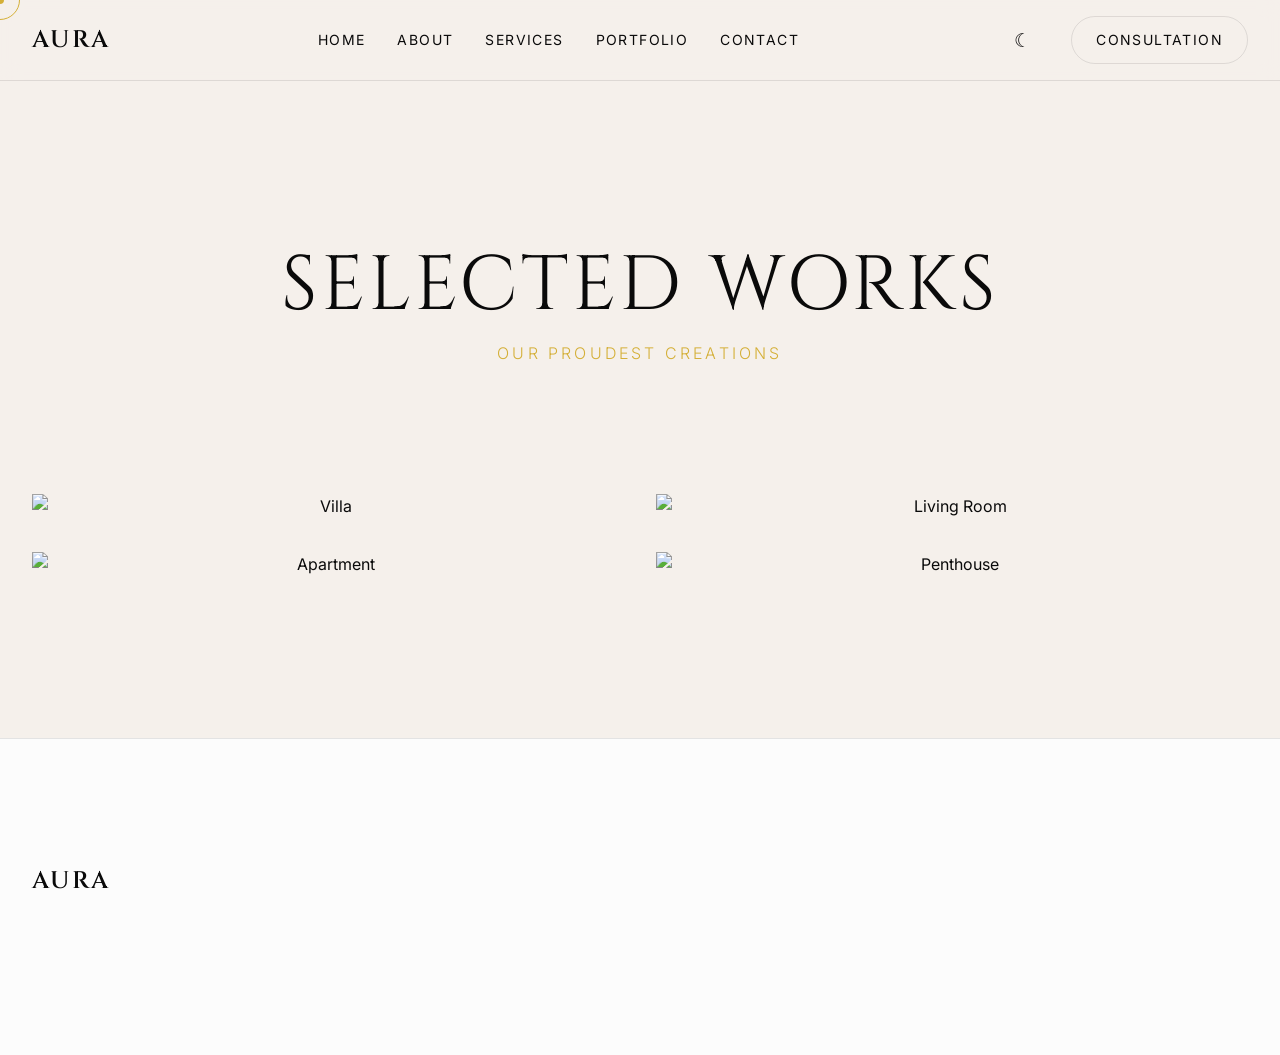
==== intrior designer/portfolio.html @ d272567a "Add files via upload" ====
<!DOCTYPE html>
<html lang="en">
<head>
    <meta charset="UTF-8">
    <meta name="viewport" content="width=device-width, initial-scale=1.0">
    <title>Portfolio | AURA</title>
    <link rel="preconnect" href="https://fonts.googleapis.com">
    <link rel="preconnect" href="https://fonts.gstatic.com" crossorigin>
    <link href="https://fonts.googleapis.com/css2?family=Cinzel:wght@400;500;600&family=Inter:wght@300;400;500&display=swap" rel="stylesheet">
    <link rel="stylesheet" href="https://unpkg.com/lenis@1.0.45/dist/lenis.css">
    <link rel="stylesheet" href="css/style.css">
    <style>
        .portfolio-grid {
            column-count: 2;
            column-gap: var(--space-md);
            margin-top: var(--space-xl);
        }
        @media (max-width: 768px) {
            .portfolio-grid { column-count: 1; }
        }
        .portfolio-item {
            break-inside: avoid;
            margin-bottom: var(--space-md);
            position: relative;
            cursor: none;
            overflow: hidden;
        }
        .portfolio-item img {
            width: 100%;
            display: block;
            transition: transform 0.8s cubic-bezier(0.16, 1, 0.3, 1);
        }
        .portfolio-overlay {
            position: absolute;
            bottom: 0; left: 0; right: 0;
            background: linear-gradient(to top, rgba(10,10,10,0.9), transparent);
            padding: var(--space-md);
            color: var(--clr-white);
            transform: translateY(100%);
            transition: transform 0.4s ease;
        }
        .portfolio-item:hover img { transform: scale(1.05); }
        .portfolio-item:hover .portfolio-overlay { transform: translateY(0); }
    </style>
</head>
<body>
    <div class="cursor-dot"></div>
    <div class="cursor-outline"></div>

    <header class="header scrolled">
        <div class="nav-container">
            <a href="index.html" class="logo">AURA</a>
            <nav class="nav-links">
                <a href="index.html">Home</a>
                <a href="about.html">About</a>
                <a href="services.html">Services</a>
                <a href="portfolio.html" class="active">Portfolio</a>
                <a href="contact.html">Contact</a>
            </nav>
            <div class="nav-actions">
                <button class="theme-toggle" id="theme-toggle"><span class="icon">☾</span></button>
                <a href="contact.html" class="btn btn-outline">Consultation</a>
            </div>
        </div>
    </header>

    <main style="padding-top: 120px;">
        <section class="section-padding">
            <div class="container text-center">
                <h1 class="hero-title" style="font-size: clamp(3rem, 6vw, 6rem);">Selected Works</h1>
                <p class="hero-subtitle" style="margin-top: 1rem;">Our Proudest Creations</p>
                
                <div class="portfolio-grid">
                    <div class="portfolio-item">
                        <img src="https://images.unsplash.com/photo-1600607687939-ce8a6c25118c?auto=format&fit=crop&q=80" alt="Villa">
                        <div class="portfolio-overlay">
                            <h3>The Glass Villa</h3>
                            <p>Beverly Hills</p>
                        </div>
                    </div>
                    <div class="portfolio-item">
                        <img src="https://images.unsplash.com/photo-1600210492486-724fe5c67fb0?auto=format&fit=crop&q=80" alt="Apartment">
                        <div class="portfolio-overlay">
                            <h3>Urban Minimalist</h3>
                            <p>London</p>
                        </div>
                    </div>
                    <div class="portfolio-item">
                        <img src="https://images.unsplash.com/photo-1600566753376-12c8ab7fb75b?auto=format&fit=crop&q=80" alt="Living Room">
                        <div class="portfolio-overlay">
                            <h3>Oceanside Estate</h3>
                            <p>Malibu</p>
                        </div>
                    </div>
                    <div class="portfolio-item">
                        <img src="https://images.unsplash.com/photo-1600607687644-aac4c15cecb1?auto=format&fit=crop&q=80" alt="Penthouse">
                        <div class="portfolio-overlay">
                            <h3>Penthouse 42</h3>
                            <p>Manhattan</p>
                        </div>
                    </div>
                </div>
            </div>
        </section>
    </main>

    <footer class="footer">
        <div class="container">
            <div class="footer-top">
                <div class="footer-brand">
                    <h2 class="logo">AURA</h2>
                </div>
            </div>
        </div>
    </footer>

    <script src="https://cdnjs.cloudflare.com/ajax/libs/gsap/3.12.5/gsap.min.js"></script>
    <script src="https://cdnjs.cloudflare.com/ajax/libs/gsap/3.12.5/ScrollTrigger.min.js"></script>
    <script src="https://unpkg.com/lenis@1.0.45/dist/lenis.min.js"></script>
    <script src="js/main.js"></script>
</body>
</html>
---- intrior designer/css/style.css ----
/* ==========================================================================
   AURA | High-End Interior Design | Premium Design System
   ========================================================================== */

:root {
    /* Color Palette */
    --clr-black: #0a0a0a;
    --clr-white: #fcfcfc;
    --clr-beige: #f5f0eb;
    --clr-gold: #d4af37;
    --clr-gray-dark: #1f1f1f;
    --clr-gray-light: #e0e0e0;
    
    /* Current Theme Variables (Default Light) */
    --bg-primary: var(--clr-beige);
    --bg-secondary: var(--clr-white);
    --text-primary: var(--clr-black);
    --text-secondary: #4a4a4a;
    --accent: var(--clr-gold);
    --border: rgba(10, 10, 10, 0.1);
    --glass-bg: rgba(245, 240, 235, 0.7);
    
    /* Typography */
    --font-serif: 'Cinzel', serif;
    --font-sans: 'Inter', sans-serif;
    
    /* Spacing */
    --space-sm: 1rem;
    --space-md: 2rem;
    --space-lg: 4rem;
    --space-xl: 8rem;
    
    /* Transitions */
    --transition-smooth: all 0.6s cubic-bezier(0.16, 1, 0.3, 1);
    --transition-fast: all 0.3s ease;
}

/* Dark Theme Overrides */
[data-theme="dark"] {
    --bg-primary: var(--clr-black);
    --bg-secondary: var(--clr-gray-dark);
    --text-primary: var(--clr-white);
    --text-secondary: #a0a0a0;
    --border: rgba(252, 252, 252, 0.1);
    --glass-bg: rgba(10, 10, 10, 0.7);
}

/* ==========================================================================
   Base Reset
   ========================================================================== */
* {
    margin: 0;
    padding: 0;
    box-sizing: border-box;
}

html {
    font-size: 16px;
    scroll-behavior: initial; /* Lenis handles smooth scrolling */
}

body {
    background-color: var(--bg-primary);
    color: var(--text-primary);
    font-family: var(--font-sans);
    line-height: 1.6;
    overflow-x: hidden;
    transition: background-color 0.4s ease, color 0.4s ease;
    cursor: none; /* Custom Cursor */
}

/* Hide scrollbar for premium feel */
::-webkit-scrollbar {
    width: 0px;
    background: transparent; 
}

/* Typography Base */
h1, h2, h3, h4, h5, h6 {
    font-family: var(--font-serif);
    font-weight: 400;
    line-height: 1.2;
    text-transform: uppercase;
    letter-spacing: 0.05em;
}

p {
    font-family: var(--font-sans);
    font-weight: 300;
    color: var(--text-secondary);
    font-size: 1.125rem;
}

a {
    color: inherit;
    text-decoration: none;
    cursor: none;
}

ul {
    list-style: none;
}

img {
    max-width: 100%;
    display: block;
}

/* ==========================================================================
   Custom Cursor
   ========================================================================== */
.cursor-dot,
.cursor-outline {
    position: fixed;
    top: 0;
    left: 0;
    transform: translate(-50%, -50%);
    border-radius: 50%;
    z-index: 9999;
    pointer-events: none;
}

.cursor-dot {
    width: 8px;
    height: 8px;
    background-color: var(--accent);
}

.cursor-outline {
    width: 40px;
    height: 40px;
    border: 1px solid var(--accent);
    transition: width 0.3s ease, height 0.3s ease, background-color 0.3s ease;
}

/* Hover State via JS class */
.cursor-hover .cursor-outline {
    width: 60px;
    height: 60px;
    background-color: rgba(212, 175, 55, 0.1);
    backdrop-filter: blur(2px);
}

/* ==========================================================================
   Preloader
   ========================================================================== */
.preloader {
    position: fixed;
    top: 0;
    left: 0;
    width: 100%;
    height: 100vh;
    background-color: var(--bg-primary);
    z-index: 10000;
    display: flex;
    justify-content: center;
    align-items: center;
}

.preloader-content {
    text-align: center;
}

.preloader .brand-logo {
    font-size: 3rem;
    letter-spacing: 0.2em;
    margin-bottom: 2rem;
    opacity: 0; /* Animated by GSAP */
}

.progress-bar {
    width: 200px;
    height: 2px;
    background-color: var(--border);
    margin: 0 auto;
    overflow: hidden;
}

.progress {
    width: 0%;
    height: 100%;
    background-color: var(--accent);
}

/* ==========================================================================
   Layout Utilities
   ========================================================================== */
.container {
    max-width: 1400px;
    margin: 0 auto;
    padding: 0 var(--space-md);
}

.section-padding {
    padding: var(--space-xl) 0;
}

.grid-2 {
    display: grid;
    grid-template-columns: 1fr 1fr;
    gap: var(--space-xl);
    align-items: center;
}

.text-center {
    text-align: center;
}

.text-light {
    color: var(--clr-white);
}

/* ==========================================================================
   Navigation
   ========================================================================== */
.header {
    position: fixed;
    top: 0;
    left: 0;
    width: 100%;
    padding: var(--space-md) 0;
    z-index: 1000;
    transition: var(--transition-smooth);
}

.header.scrolled {
    padding: var(--space-sm) 0;
    background-color: var(--glass-bg);
    backdrop-filter: blur(10px);
    -webkit-backdrop-filter: blur(10px);
    border-bottom: 1px solid var(--border);
}

.nav-container {
    max-width: 1600px;
    margin: 0 auto;
    padding: 0 var(--space-md);
    display: flex;
    justify-content: space-between;
    align-items: center;
}

.logo {
    font-family: var(--font-serif);
    font-size: 1.5rem;
    letter-spacing: 0.1em;
    font-weight: 600;
    z-index: 10;
}

.nav-links {
    display: flex;
    gap: var(--space-md);
}

.nav-links a {
    font-size: 0.875rem;
    text-transform: uppercase;
    letter-spacing: 0.1em;
    position: relative;
    overflow: hidden;
}

.nav-links a::after {
    content: '';
    position: absolute;
    bottom: -4px;
    left: 0;
    width: 100%;
    height: 1px;
    background-color: var(--accent);
    transform: translateX(-101%);
    transition: transform 0.4s cubic-bezier(0.16, 1, 0.3, 1);
}

.nav-links a:hover::after,
.nav-links a.active::after {
    transform: translateX(0);
}

.nav-actions {
    display: flex;
    align-items: center;
    gap: var(--space-md);
}

.theme-toggle {
    background: none;
    border: none;
    color: var(--text-primary);
    font-size: 1.2rem;
    padding: 0.5rem;
    border-radius: 50%;
    transition: var(--transition-fast);
}

.btn-outline {
    border: 1px solid var(--border);
    padding: 0.75rem 1.5rem;
    font-size: 0.875rem;
    text-transform: uppercase;
    letter-spacing: 0.1em;
    border-radius: 30px;
    transition: var(--transition-smooth);
    position: relative;
    overflow: hidden;
}

.btn-outline::before {
    content: '';
    position: absolute;
    top: 0;
    left: 0;
    width: 100%;
    height: 100%;
    background-color: var(--text-primary);
    transform: scaleY(0);
    transform-origin: bottom;
    transition: transform 0.4s cubic-bezier(0.16, 1, 0.3, 1);
    z-index: -1;
}

.btn-outline:hover {
    color: var(--bg-primary);
    border-color: var(--text-primary);
}

.btn-outline:hover::before {
    transform: scaleY(1);
    transform-origin: top;
}

/* ==========================================================================
   Hero Section
   ========================================================================== */
.hero {
    height: 100vh;
    position: relative;
    display: flex;
    align-items: center;
    padding: 0 var(--space-md);
    overflow: hidden;
}

.hero-canvas-container {
    position: absolute;
    top: 0;
    left: 0;
    width: 100%;
    height: 100%;
    z-index: 1;
    pointer-events: none; /* Let clicks pass through if needed, though mouse move is tracked */
}

.hero-content {
    position: relative;
    z-index: 2;
    max-width: 1400px;
    margin: 0 auto;
    width: 100%;
}

.hero-subtitle {
    font-size: 1rem;
    text-transform: uppercase;
    letter-spacing: 0.2em;
    margin-bottom: var(--space-sm);
    color: var(--accent);
}

.hero-title {
    font-size: clamp(4rem, 8vw, 8rem);
    line-height: 1;
}

.hero-scroll-indicator {
    position: absolute;
    bottom: var(--space-md);
    left: 50%;
    transform: translateX(-50%);
    display: flex;
    flex-direction: column;
    align-items: center;
    gap: 1rem;
    z-index: 2;
}

.hero-scroll-indicator span {
    font-size: 0.75rem;
    text-transform: uppercase;
    letter-spacing: 0.1em;
}

.hero-scroll-indicator .line {
    width: 1px;
    height: 60px;
    background: linear-gradient(to bottom, var(--text-primary) 50%, transparent 50%);
    background-size: 100% 200%;
    animation: scrollLine 2s linear infinite;
}

@keyframes scrollLine {
    0% { background-position: 0% 0%; }
    100% { background-position: 0% 100%; }
}

/* ==========================================================================
   Section: About Preview
   ========================================================================== */
.section-title {
    font-size: clamp(2.5rem, 5vw, 4rem);
    margin-bottom: var(--space-md);
}

.about-text p {
    margin-bottom: var(--space-md);
    font-size: 1.25rem;
}

.link-arrow {
    display: inline-flex;
    align-items: center;
    gap: 0.5rem;
    font-weight: 500;
    text-transform: uppercase;
    letter-spacing: 0.1em;
    font-size: 0.875rem;
}

.link-arrow .arrow {
    transition: transform 0.3s ease;
}

.link-arrow:hover .arrow {
    transform: translateX(5px);
}

.about-image-wrapper {
    overflow: hidden;
    height: 80vh;
    border-radius: 4px;
}

.parallax-image {
    width: 100%;
    height: 120%; /* Extra height for parallax */
    object-fit: cover;
    transform: translateY(-10%);
}

/* ==========================================================================
   Section: Featured Projects
   ========================================================================== */
.dark-section {
    background-color: var(--clr-black);
    color: var(--clr-white);
}

.dark-section .text-secondary {
    color: #a0a0a0;
}

.section-header {
    display: flex;
    justify-content: space-between;
    align-items: flex-end;
    margin-bottom: var(--space-xl);
}

.projects-carousel {
    display: grid;
    grid-template-columns: 1fr 1fr;
    gap: var(--space-md);
}

.project-card {
    position: relative;
    cursor: none;
}

.project-image-container {
    overflow: hidden;
    aspect-ratio: 4/5;
    margin-bottom: var(--space-sm);
}

.project-image-container img {
    width: 100%;
    height: 100%;
    object-fit: cover;
    transition: transform 0.8s cubic-bezier(0.16, 1, 0.3, 1);
}

.project-card:hover .project-image-container img {
    transform: scale(1.05);
}

.project-info h3 {
    font-size: 1.5rem;
    margin-bottom: 0.25rem;
}

.project-info p {
    font-size: 0.875rem;
    color: #a0a0a0;
}

/* ==========================================================================
   Section: Services Preview
   ========================================================================== */
.services-grid {
    display: grid;
    grid-template-columns: repeat(3, 1fr);
    gap: var(--space-md);
    margin-top: var(--space-lg);
}

.service-item {
    padding: var(--space-lg) var(--space-md);
    background-color: var(--bg-secondary);
    border: 1px solid var(--border);
    transition: var(--transition-smooth);
    text-align: center;
}

.service-item:hover {
    transform: translateY(-10px);
    box-shadow: 0 20px 40px rgba(0,0,0,0.05);
    border-color: var(--accent);
}

[data-theme="dark"] .service-item:hover {
    box-shadow: 0 20px 40px rgba(0,0,0,0.5);
}

.service-icon {
    font-size: 3rem;
    margin-bottom: var(--space-md);
    color: var(--accent);
}

.service-item h3 {
    font-size: 1.5rem;
    margin-bottom: var(--space-sm);
}

/* ==========================================================================
   Footer
   ========================================================================== */
.footer {
    background-color: var(--bg-secondary);
    padding: var(--space-xl) 0 var(--space-md) 0;
    border-top: 1px solid var(--border);
}

.footer-top {
    display: grid;
    grid-template-columns: 2fr 1fr 1fr;
    gap: var(--space-xl);
    margin-bottom: var(--space-xl);
}

.footer-brand p {
    margin-top: var(--space-sm);
    max-width: 300px;
}

.link-group h4, .footer-newsletter h4 {
    font-family: var(--font-sans);
    font-size: 0.875rem;
    text-transform: uppercase;
    letter-spacing: 0.1em;
    margin-bottom: var(--space-md);
}

.link-group a {
    display: block;
    color: var(--text-secondary);
    margin-bottom: 0.5rem;
    transition: var(--transition-fast);
}

.link-group a:hover {
    color: var(--accent);
}

.newsletter-form {
    display: flex;
    border-bottom: 1px solid var(--border);
    padding-bottom: 0.5rem;
}

.newsletter-form input {
    flex: 1;
    background: none;
    border: none;
    color: var(--text-primary);
    font-family: var(--font-sans);
    outline: none;
}

.newsletter-form button {
    background: none;
    border: none;
    color: var(--text-primary);
    cursor: none;
    font-size: 1.2rem;
}

.footer-bottom {
    display: flex;
    justify-content: space-between;
    align-items: center;
    border-top: 1px solid var(--border);
    padding-top: var(--space-md);
    font-size: 0.875rem;
    color: var(--text-secondary);
}

.legal-links {
    display: flex;
    gap: var(--space-md);
}

/* ==========================================================================
   Responsive Design
   ========================================================================== */
@media (max-width: 1024px) {
    .grid-2 {
        grid-template-columns: 1fr;
    }
    .about-image-wrapper {
        height: 60vh;
    }
    .projects-carousel {
        grid-template-columns: 1fr;
    }
}

@media (max-width: 768px) {
    .nav-links {
        display: none; /* Need a mobile menu for production */
    }
    .hero-title {
        font-size: clamp(3rem, 12vw, 4rem);
    }
    .services-grid {
        grid-template-columns: 1fr;
    }
    .footer-top {
        grid-template-columns: 1fr;
        gap: var(--space-lg);
    }
}
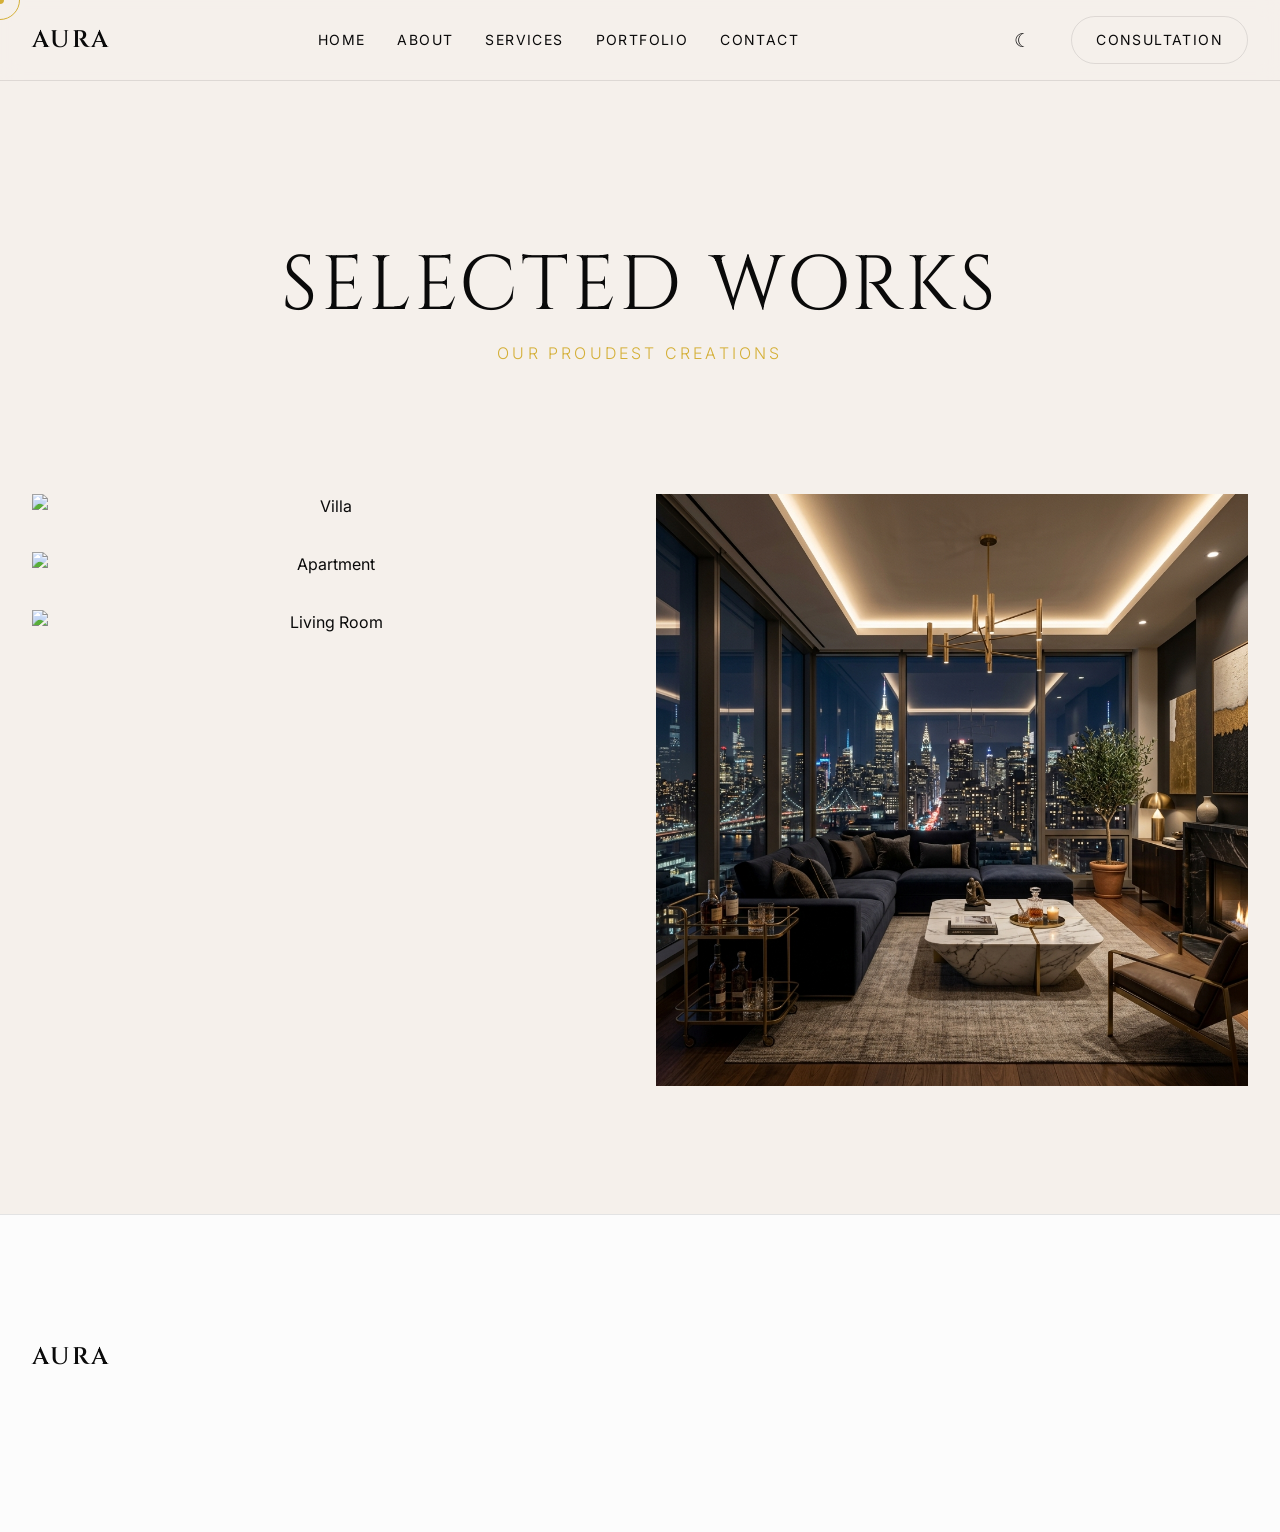
==== commit 6883ed7e: "Add files via upload" ====
--- a/intrior designer/portfolio.html
+++ b/intrior designer/portfolio.html
@@ -93,7 +93,7 @@
                         </div>
                     </div>
                     <div class="portfolio-item">
-                        <img src="https://images.unsplash.com/photo-1600607687644-aac4c15cecb1?auto=format&fit=crop&q=80" alt="Penthouse">
+                        <img src="img/penthouse_42.png" alt="Penthouse">
                         <div class="portfolio-overlay">
                             <h3>Penthouse 42</h3>
                             <p>Manhattan</p>
